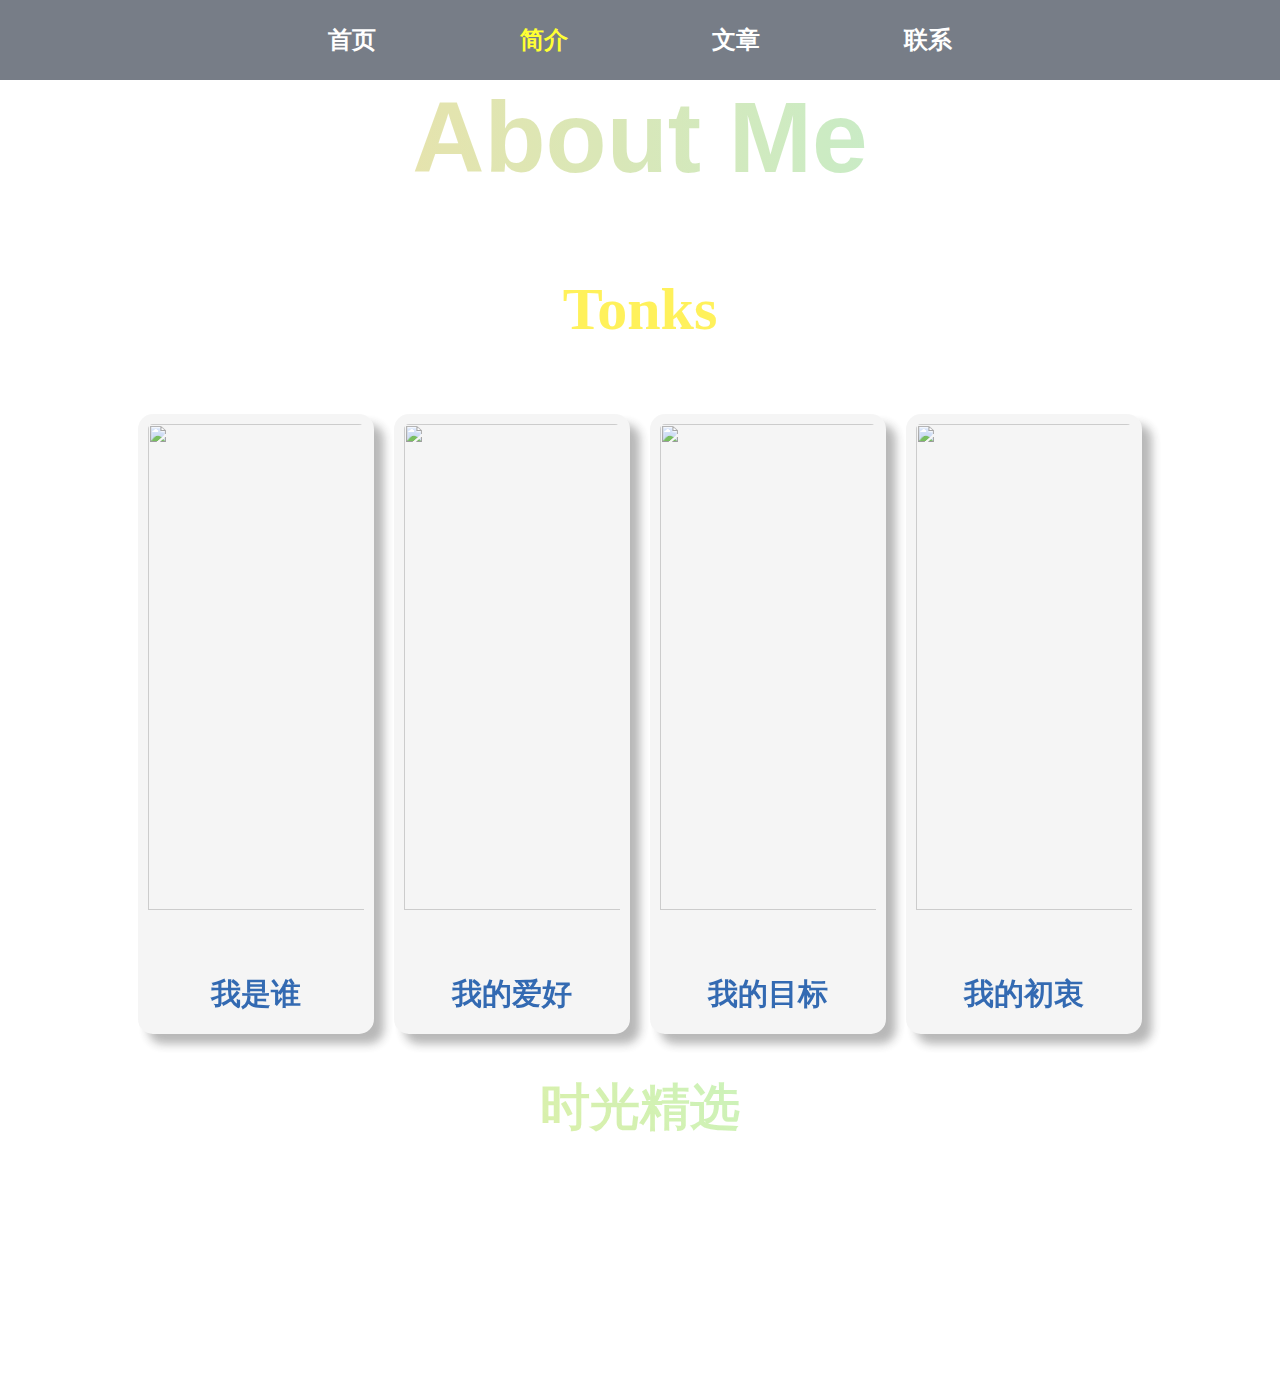
==== about.html @ 7c669e1c "轻薄本修改最终版" ====
<!DOCTYPE html>
<html lang="zh">
<head>
    <meta charset="UTF-8">
    <meta name="viewport" content="width=device-width, initial-scale=1.0">
    <title>关于我？</title>
    <link rel="stylesheet" href="css/index.css">
    <link rel="stylesheet" href="css/about.css">
</head>
</head>
<body>
    <header>
        <nav id="navbar"class="navbar" >
            <ul>
                <li><a href="index.html" >首页</a></li>
                <li><a href="#" class="active">简介</a></li>
                <li><a href="blog.html" >文章</a></li>
                <li><a href="contact.html">联系</a></li>
            </ul>
            
        </nav>
       
    </header>
        <!-- 手机导航栏-->
        <div id="phonenav">
            <button class="openbut" onclick="getnav()">☰</button>
       </div>
        <div id="overlay" class="overlay"></div><!--蒙版-->
        
        <div id="sidebar" class="sidebar">
            <a  class="closebut" onclick="getnav()">☰</a>
            <a href="index.html">首页</a>
            <a href="#" onclick="getnav()" class="active">简介</a>
            <a href="blog.html">文章</a>
            <a href="contact.html">联系</a>
        </div>
    
        <div class="AboutMe"><h1>About Me</h1></div>
 <!--名片-->    
     <div id="idcard" class="idcard">
    
        <!-- <img class="idimage" src="https://tonks-blog-1329849192.cos.ap-chengdu.myqcloud.com/IMG_1369%2820240925-211659%29.JPG" > -->
     
        <div style="font-family:'Comic Sans MS'"><h1 style="color: rgb(255, 238, 50);" >Tonks</h1></div>
    </div>
    
    <div id="idbar" class="idbar" >
       <!-- 我是谁？ -->
        <div class="box">
            <img src="https://tonks-blog-1329849192.cos.ap-chengdu.myqcloud.com/helanhuahui.JPG">
            <span>我是谁</span>
            <h1 class="boxtext">是一名来自福建的大一新生。社恐。<br>网名的来源是小学期间同学们用哈利<br>波特里的名字来相互称呼对方，并且<br>沿用至今。<br>（由于毕业卡片上面同学给我错写的<br>英文名，后来一度把Tanks当作尼法<br>朵拉的姓氏qwq）
            <br>至于前面通常带上的“Dr.”，则是神<br>秘博士留下的传统（童年最爱）。<br><br>PS:QQ名也出自《Dr WHO》！</h1>
        </div>
        <!-- 我喜欢什么 -->
        <div class="box">
            <img src="https://tonks-blog-1329849192.cos.ap-chengdu.myqcloud.com/hezhao.JPG" >
            <span>我的爱好</span>
            <h1 class="boxtext">
                喜欢写作。偶尔有点子了就去作家助<br>手上面写点玩意儿放松。童年梦想是<br>成为一名作家，现在也是。<br><br>喜欢和同学们在一起玩，但是不喜欢<br>出门，也不喜欢参与太多社交活动。<br>（比如班上团建）<br>（好像有点矛盾了喂！）
            </h1>
        </div>
        <!-- 我的目标 -->
        <div class="box">
            <img src="https://tonks-blog-1329849192.cos.ap-chengdu.myqcloud.com/IMG_1449.JPG" >
            <span>我的目标</span>
            <h1 class="boxtext">想当高手。<br><br>想当机器学习高手。<br><br>想当前端开发高手。<br><br>想当计算机C语言高手。<br><br>唉唉，想得太多，做得太少。

            </h1>
        </div>
       <!-- 初衷 -->
        <div class="box">
            <img src="https://tonks-blog-1329849192.cos.ap-chengdu.myqcloud.com/IMG_1451.JPG" >
            <span>我的初衷</span>
            <h1 class="boxtext">
                想要做出一些属于自己的东西，这是我选择前端的原因。想要让AI变得越来越像人，这是我尝试机器学习的原因。
                <br>我不会停止思考，不会停止创造，不会因为未来的不确定而畏葸不前。
                <br><br>AI可以越来越像人，但人不能越来越像AI。
                
            </h1>
        </div>


    </div>

    
    <div class="photowall">
        <h1>时光精选</h1>

    </div>
    <div class="photo">
      <div class="pbody">
        
        <div class="image"><h2 style="color: black;">永远的18岁</h2><img src="https://tonks-blog-1329849192.cos.ap-chengdu.myqcloud.com/hezhao.JPG" alt=""></div>
        <div class="image"><h2 style="color: rgb(255, 251, 0);">广州塔四人大合照</h2><img src="https://tonks-blog-1329849192.cos.ap-chengdu.myqcloud.com/ren.JPG" alt=""></div>       
        <div class="image"><h2>风车与鸟</h2><img src="https://tonks-blog-1329849192.cos.ap-chengdu.myqcloud.com/helan1.JPG" alt=""></div>
        <div class="image"><h2>台球哥</h2><img src="https://tonks-blog-1329849192.cos.ap-chengdu.myqcloud.com/IMG_0136.JPG" alt=""></div>
        <div class="image"><h2 style="color: black;">清北种子选手</h2><img src="https://tonks-blog-1329849192.cos.ap-chengdu.myqcloud.com/IMG_0203.JPG" alt=""></div>
        <div class="image"><h2 style="color: rgb(255, 234, 0);">生日qwq</h2><img src="https://tonks-blog-1329849192.cos.ap-chengdu.myqcloud.com/shengri.JPG" alt=""></div>
        <div class="image"><h2 style="color: black;">礼物！</h2><img src="https://tonks-blog-1329849192.cos.ap-chengdu.myqcloud.com/shengri13.JPG" alt=""></div>
        <div class="image"><h2 style="color: black;">东郊记忆美术馆</h2><img src="https://tonks-blog-1329849192.cos.ap-chengdu.myqcloud.com/meishuguan.JPG" alt=""></div>
        <div class="image"><h2 style="color: rgb(255, 255, 255);">花花</h2><img src="https://tonks-blog-1329849192.cos.ap-chengdu.myqcloud.com/huahui.JPG" alt=""></div>
        <div class="image"><h2>广州day1</h2><img src="https://tonks-blog-1329849192.cos.ap-chengdu.myqcloud.com/IMG_0308.JPG" alt=""></div>
        <div class="image"><h2>游泳池</h2><img src="https://tonks-blog-1329849192.cos.ap-chengdu.myqcloud.com/IMG_0315.JPG" alt=""></div>
        <div class="image"><h2>福珠亲赠</h2><img src="https://tonks-blog-1329849192.cos.ap-chengdu.myqcloud.com/chide1.JPG" alt=""></div>
        <div class="image"><h2>汉巴味德</h2><img src="https://tonks-blog-1329849192.cos.ap-chengdu.myqcloud.com/chide2.JPG" alt=""></div>
        <div class="image"><h2>猫猫</h2><img src="https://tonks-blog-1329849192.cos.ap-chengdu.myqcloud.com/helan2.JPG" alt=""></div>
        <div class="image"><h2>晚宴双人合影</h2><img src="https://tonks-blog-1329849192.cos.ap-chengdu.myqcloud.com/shengri2.JPG" alt=""></div>
        <div class="image"><h2>礼物！</h2><img src="https://tonks-blog-1329849192.cos.ap-chengdu.myqcloud.com/fuzhu1.JPG" alt=""></div>
        <div class="image"><h2>qwq</h2><img src="https://tonks-blog-1329849192.cos.ap-chengdu.myqcloud.com/IMG_0409.JPG" alt=""></div>
        <div class="image"><h2 style="color: rgb(255, 255, 255);">长刺的鼠鼠<br>摄影师：鱿鱼</h2><img src="https://tonks-blog-1329849192.cos.ap-chengdu.myqcloud.com/IMG_1114.JPG" alt=""></div>
        <div class="image"><h2>深圳金融大厦</h2><img src="https://tonks-blog-1329849192.cos.ap-chengdu.myqcloud.com/shenzhen%20(2).JPG" alt=""></div>
        <div class="image"><h2>迷你广州塔</h2><img src="https://tonks-blog-1329849192.cos.ap-chengdu.myqcloud.com/minigzt.JPG" alt=""></div>
        <div class="image"><h2>荷兰花卉小镇</h2><img src="https://tonks-blog-1329849192.cos.ap-chengdu.myqcloud.com/helanhuahui.JPG" alt=""></div>
        <div class="image"><h2>彩虹</h2><img src="https://tonks-blog-1329849192.cos.ap-chengdu.myqcloud.com/IMG_1446.JPG" alt=""></div>
        <div class="image"><h2 style="color: rgb(255, 255, 255);">白云山神秘遗迹</h2><img src="https://tonks-blog-1329849192.cos.ap-chengdu.myqcloud.com/baiyunshan2.JPG" alt=""></div>
        <div class="image"><h2>海鸥与船架<br>摄影师：文森特</h2><img src="https://tonks-blog-1329849192.cos.ap-chengdu.myqcloud.com/shitao%20(2).JPG" alt=""></div>
        <div class="image"><h2 style="color: rgb(255, 0, 0);">感谢舍友的馈赠</h2><img src="https://tonks-blog-1329849192.cos.ap-chengdu.myqcloud.com/IMG_1360.JPG" alt=""></div>
        <div class="image"><h2 style="color: rgb(98, 255, 0);">一只鲨bee</h2><img src="https://tonks-blog-1329849192.cos.ap-chengdu.myqcloud.com/IMG_0382.JPG" alt=""></div>
        <div class="image"><h2>白云山栈景</h2><img src="https://tonks-blog-1329849192.cos.ap-chengdu.myqcloud.com/baiyunshan3.JPG" alt=""></div>
        <div class="image"><h2>海边</h2><img src="https://tonks-blog-1329849192.cos.ap-chengdu.myqcloud.com/shenzhen.JPG" alt=""></div>
        <div class="image"><h2>石头家神秘壁画</h2><img src="https://tonks-blog-1329849192.cos.ap-chengdu.myqcloud.com/shitao.JPG" alt=""></div>
        <div class="image"><h2>广州塔下</h2><img src="https://tonks-blog-1329849192.cos.ap-chengdu.myqcloud.com/IMG_0397.PNG" alt=""></div>
        <div class="image"><h2>广州塔下</h2><img src="https://tonks-blog-1329849192.cos.ap-chengdu.myqcloud.com/IMG_1449.JPG" alt=""></div>
        <div class="image"><h2 style="color: rgb(98, 255, 0);">一只鲨狗</h2><img src="https://tonks-blog-1329849192.cos.ap-chengdu.myqcloud.com/wanou.JPG" alt=""></div>
        <div class="image"><h2>婷婷！qwq</h2><img src="https://tonks-blog-1329849192.cos.ap-chengdu.myqcloud.com/wenguang1.JPG" alt=""></div>
        <div class="image"><h2 style="color: rgb(255, 255, 255);">满墙fufu</h2><img src="https://tonks-blog-1329849192.cos.ap-chengdu.myqcloud.com/IMG_0381.JPG" alt=""></div>
        <div class="image"><h2 style="color: rgb(255, 255, 255);">拉面</h2><img src="https://tonks-blog-1329849192.cos.ap-chengdu.myqcloud.com/IMG_0317.JPG" alt=""></div>
        <div class="image"><h2>灯塔</h2><img src="https://tonks-blog-1329849192.cos.ap-chengdu.myqcloud.com/guangzhou9.JPG" alt=""></div>
        <div class="image"><h2 style="color: rgb(255, 255, 255);">东郊记忆</h2><img src="https://tonks-blog-1329849192.cos.ap-chengdu.myqcloud.com/xiaojiejie.JPG" alt=""></div>
        <div class="image"><h2 style="color: rgb(255, 255, 255);">大广州塔</h2><img src="https://tonks-blog-1329849192.cos.ap-chengdu.myqcloud.com/guangzhouta11.JPG" alt=""></div>
        <div class="image"><h2 style="color: rgb(255, 255, 255);">抓拍i love GZ</h2><img src="https://tonks-blog-1329849192.cos.ap-chengdu.myqcloud.com/guangzhou5.JPG" alt=""></div>
        <div class="image"><h2>海南</h2><img src="https://tonks-blog-1329849192.cos.ap-chengdu.myqcloud.com/hainan5.JPG" alt=""></div>
        <div class="image"><h2>白云山蜘蛛</h2><img src="https://tonks-blog-1329849192.cos.ap-chengdu.myqcloud.com/IMG_0354.JPG" alt=""></div>
        <div class="image"><h2 style="color: rgb(226, 255, 36);">好喜欢</h2><img src="https://tonks-blog-1329849192.cos.ap-chengdu.myqcloud.com/IMG_0380.JPG" alt=""></div>
        <div class="image"><h2>弯弓射大雕<br>摄影师：文森特</h2><img src="https://tonks-blog-1329849192.cos.ap-chengdu.myqcloud.com/6A164F1216B018609ABCFEA73AD65A3D.jpg" alt=""></div>
        <div class="image"><h2>广州塔下</h2><img src="https://tonks-blog-1329849192.cos.ap-chengdu.myqcloud.com/IMG_0399.PNG" alt=""></div>
        <div class="image"><h2>海南丛林</h2><img src="https://tonks-blog-1329849192.cos.ap-chengdu.myqcloud.com/hainan1.JPG" alt=""></div>
        <div class="image"><h2 style="color: rgb(255, 255, 255);">猴哥禁闭室</h2><img src="https://tonks-blog-1329849192.cos.ap-chengdu.myqcloud.com/hainan2.JPG" alt=""></div>
        <div class="image"><h2 style="color: rgb(255, 255, 255);">篝火晚会</h2><img src="https://tonks-blog-1329849192.cos.ap-chengdu.myqcloud.com/hainan3.JPG" alt=""></div>
        <div class="image"><h2 style="color: rgb(255, 255, 255);">刑满出狱</h2><img src="https://tonks-blog-1329849192.cos.ap-chengdu.myqcloud.com/hainan4.JPG" alt=""></div>
        <div class="image"><h2 style="color: rgb(255, 255, 255);">刘公岛<br>摄影师：文森特</h2><img src="https://tonks-blog-1329849192.cos.ap-chengdu.myqcloud.com/shitao%20(5).JPG" alt=""></div>
        <div class="image"><h2 class="phoneremix">此日漫挥天下泪，<br>有公足壮海军威。<br><br>摄影师：文森特</h2><img src="https://tonks-blog-1329849192.cos.ap-chengdu.myqcloud.com/shitao%20(4).JPG" alt=""></div>
        <div class="image"><h2>远航<br>摄影师：文森特</h2><img src="https://tonks-blog-1329849192.cos.ap-chengdu.myqcloud.com/shitao%20(3).JPG" alt=""></div>
       
        <div class="image"><h2>海鸥<br>摄影师：文森特</h2><img src="https://tonks-blog-1329849192.cos.ap-chengdu.myqcloud.com/shitao%20(1).JPG" alt=""></div>
    </div>
    </div>

    <script src="js/about.js"></script>
    <script src="js/index.js"></script>
    
</body>
</html>
---- css/index.css ----
*{
    margin: 0;
    padding: 0;

}
hr {
    border: none; 
    height: 2px; 
    background-color: rgba(130, 127, 127, 0.204);
}
.dp{
    display: flex;
    flex-wrap: wrap;
    justify-content: center;
    font-size: 50px;
    font-family: 'Microsoft JhengHei',sans-serif;
    background-color: rgba(163, 163, 163, 0.175);
    color: rgb(246, 242, 140);
    font-weight: bold;
}
/*桌面端*/
.navbar {
    background-color: rgb(86, 93, 105);
    height: 80px; 
    display: flex;
    justify-content: center; 
    align-items: center; 
    width: 100%;
    z-index: 999; 
    position: fixed;
    top: 0;
    left: 0;
}
.navbar ul {
    list-style: none;
    margin: 0;
    padding: 0;
    display: flex; 
    justify-content: space-around; 
    width: 60%; 
}
.navbar a {
    color: white; 
    text-decoration: none; /*这才是下划线，一直以为是emphasis qwq*/
    font-size: 24px; 
    padding: 10px 20px;
    transition:background-color 0.3s ease,  color 0.3s ease; /*backgroundcolor不亮，但是实际上生效了？*/
    border-radius: 25px;
    font-family:'youyuan',sans-serif;
    font-weight: bold;
}
.navbar a:hover {
    background-color: rgba(255, 255, 255, 0.2); /*实际表现为白色透明？*/
    color: #FFD700; 
    border-radius: 8px; 
}
header {
    top: 0;
    position: fixed;
    
    left: 0;
    width: 100%;
    z-index: 999; 
}
body {
    margin-top: 80px;
     opacity: 0.8;
     position: relative; /*一定记住子绝父相！*/
    
}
/*桌面端背景*/
body::before {
    content: ''; 
    position: fixed; 
    top: 0;
    left: 0;
    width: 100%;
    height: 100%;
    background: url('https://tonks-blog-1329849192.cos.ap-chengdu.myqcloud.com/xiaoli2.jpg') center no-repeat; /* 背景图片 */ /*一定要打两个点！表示上一个文件夹！*//*已老实，使用腾讯云图床*/
    background-size: cover; 
    opacity: 0.9; 
    z-index: -1; 
}
/*移动端背景*/
@media only screen and (max-width: 768px) {
    body::before {
        background: url('https://tonks-blog-1329849192.cos.ap-chengdu.myqcloud.com/xiaoli.png') center no-repeat; /* 移动端背景图片 */
        background-size: cover;
    }
    .dp{
        display: flex;
        flex-wrap: wrap;
        justify-content: center;
        font-size: 30px;
        font-family: 'songti',sans-serif;
        background-color: rgba(163, 163, 163, 0.274);
        color: rgb(255, 255, 255);
        font-weight: bold;
    }
}


/*手机端导航栏*/
#phonenav{
    background-color: rgb(85, 89, 96,0.1);
    display: none;
    top: 0;
    position: fixed;
    left: 0;
}
.openbut{
    display: none;
}
.sidebar{
    background-color: rgba(85, 89, 96, 0.779);
    position: fixed;
    top:0;
    left:0;
    width: 0;
    overflow-x: hidden;/*不加这个会有字，因为盒子里的元素没隐藏*/
    transition: 0.3s;
    padding-top: 60px;
    z-index: 90999; 
    height: 100%;
}
.sidebar a{
    color: white;
    text-decoration: none;
    font-size: 25px;
    padding: 20px 20px 50px 32px;
    transition: background-color 0.3s ease, color 0.3s ease;
    border-radius: 15px;
    display: block;
}

.sidebar .closebut{
    position: absolute;
    top: 0;
    right: 5px;
    font-size: 36px
}

.sidebar .active{/*不生效。9.26补充：生效了，由于更高级的navbar或者sidebar影响到了active，需要加上.sidebar/.navbar*/
    color: yellow;
    font-weight: bold;
}
/*手机版蒙版*/
.overlay{
    position: fixed;
    top: 0;
    left: 0;
    background-color: rgba(0, 0, 0, 0.7); 
    z-index: 2;
    display: none;
    width: 100%;
    height: 100%;
}
.openbut{
    background-color: rgb(85, 89, 96,0.2);
    text-decoration: none;
    font-size: 25px;
    display: none;
    width: 40px; 
    height: 40px; 
    color: white;
    border: none;
    border-radius: 50%;
}

#phoneCard{
    display: none;
}
#phoneCard h1{
    color: rgb(251, 255, 0);
    
}
/* 9.27手机部分调整 */
@media screen and (max-width:768px) {
    .navbar{
        display: none;
    }
    #phonenav{
        display: block;
        z-index: 3000;
    }
    .openbut {
        display: block;
        z-index: 1;
        
    }
    #phoneCard{
        display: flex ;
        justify-content: center;
        text-decoration: none;
        z-index: 1;
    }
    .idcard div h1{
        display: none;
        position: absolute;
        text-decoration: none;
    }
}



.navbar .active{
    color: yellow;
    font-weight: bold;
}

/* 最开始想要做个名片来着。现在的样子其实应该命名为欢迎词，但是懒得改了 */
/* 名片（？） */
.idcard{
    background-color: rgba(87, 87, 87, 0);
    width: fit-content;
    display: flex;
    flex-direction: row; 
    
    align-items: center; /*这个语句无效.??? */

    justify-content: center; 
    padding: 20px; 
    border-radius: 5px; 
    margin: auto;
    
}
.idcard .idimage{
    border-radius: 50%;
    width: 200px;
    height: auto;
    display: flex;
}
.idcard div {
    font-size: 30px; 
    color: rgb(251, 251, 251);
    margin: 60px;
    font-weight: bold;
    text-decoration: none;
}
.idcard div h1 a{
    text-decoration: none;
    color: aqua;
}

/*动--感--*/
.activepic{
    position: relative;
    flex-wrap: wrap;
    display: flex;
    justify-content: center; 
    margin: auto;
    /* 3d和透视效果*/
    transform-style: preserve-3d;
    perspective: 800px;/*没有这个会很奇怪，不像是3D的*/
}
.activepic .box1{
    transition: 0.3s;
    width: 250px;
    height: 400px;
    margin: 10px;
    position: relative; 
    display: flex;
    justify-content: center;
    overflow: hidden;
}
.activepic .box1 a{
    justify-content: center;
    overflow: hidden;
    display: flex;
}

.activepic .box1 .content{
    position: absolute;
    bottom: 0;
    padding: 15px;
    opacity: 0; /* 隐藏 */
    transition: opacity 0.3s; 
    
}
.activepic .box1 .content h2{
    z-index: 2;
    font-family: 'songti',sans-serif;
    
}
.activepic .box1 .content .h2-4{ 
    font-weight: bold;
    color:  #ff0000; 
}
.activepic .box1 .content .h2-3{ 
    font-weight: bold;
    color: #b301ff; 
}
.activepic .box1 .content .h2-2{ 
    font-weight: bold;
    color: #f5f5f4; 
}
.activepic .box1 .content .h2-1{ 
    font-weight: bold;
    color: #fdff99; 
}



.activepic:hover .box1 {
    transform: rotateY(15deg);
}

.activepic .box1:hover .content {
    opacity: 1; 
}


 .activepic .box1 .image1 img{
    transform-style: preserve-3d;/* 不加这个会翻折(9.26:实测加了也没用,原因不在这里,是因为超过盒子部分被隐藏了,看着像翻折) */
    width: 100%;
    height: 100%;
    border-radius:15px; 
    object-fit: cover; 
    /* 9.25:不起作用，为什么？9.26:突然可以了 */
   
} 
/*9.25：无效但是不敢删  9.27：有效，别删*/
.activepic .box1 .image1{
    width: 100%;  
    height: 100%;
}



 /*来点花样*/
.activepic .box1:hover {
     transform: rotateY(0deg) scale(1.1);
    box-shadow: 0 25px 40px rgba(0, 0, 0, 0.7);
     z-index: 1;
}
.activepic .box1:hover~.box1 {
    transform: rotateY(-15deg);
}

/* 并非等号 */
@media screen and (max-width:768px){
    .activepic:hover .box1 {
        transform: rotateY(0deg);
    }
    .activepic .box1:hover {
        transform: rotateY(0deg) scale(1.1);
       box-shadow: 0 25px 40px rgba(0, 0, 0, 0.7);
        z-index: 1;
   }
   .activepic .box1:hover~.box1 {
    transform: rotateY(0deg);
}
.activepic{
    position: relative;
    flex-wrap: wrap;
    display: flex;
    align-items: center; 
    justify-content: center; 
    margin: auto;
    transform-style: preserve-3d;
    perspective: 1000px;
    backface-visibility: hidden;
   
}
.activepic .box1{
    transform-style: preserve-3d; 
    backface-visibility: hidden;
    transition: 0.3s;
    width: 125px;
    height: 200px;
    margin: 10px;
    position: relative; 
    
}
.idcard{
    background-color: rgba(87, 87, 87, 0);
    width: fit-content;
    display: block;
    border-radius: 5px; 
    position: relative;
}
.idcard div {
    position: absolute;
    top: 0;
}
body {
    margin-top: 0;
     opacity: 0.8;
     position: relative;     
}
.activepic .box1 .content {
    opacity: 1; 
    font-size: 10px;
    font-weight: bold;
    color: #f5f5f4;
    
}
.activepic .box1 .content .h2-3{
    opacity: 1; 
    font-size: 15px;
    font-weight: bold;
    color: #000000;
    
}
}
---- css/about.css ----
.AboutMe{
    z-index: 0;
    position: relative;
    margin-top: 30px;
}
.AboutMe h1{
    /*并非background-color*/
    background: linear-gradient(270deg, #fff6a1, #6cffff, #ffd47d);
    background-clip: text;
    -webkit-background-clip: text;
    color: transparent;
    font-size: 100px;
    z-index: 0;
    margin: 0 ;
    text-align: center;
    font-weight: bold;
    animation: flow 5s linear infinite; 
   /* 并非auto */
    background-size: 300% 300%; 
    font-family: 'Lucida Handwriting',sans-serif;
}

.idbar{
    display: flex;
    width: 80%;
    height: 600px;
    justify-content: center;
    align-items: center;
    position: relative;
    left: 10%;
    z-index: 5;

}
.box{
    flex: 1;/*等于flex-grow：1；flex-shrink：1；flex-basis：0%*/
    overflow: hidden;
    margin: 0 10px;
    box-shadow:10px 10px 10px #2e2e2e6c;
    border: 10px solid #f3f3f3;
    background-color: #f3f3f3;
    transition: 0.5s;
    border-radius: 15px;
    height: 600px;
    overflow-wrap:break-word;
}
.box img{
    width: 200%;
    height: 90%;
    object-fit: cover;
    transition: 0.5s;
    
}
.box span{
    font-size: 30px;
    font-weight: bold;
    color: rgb(0, 69, 159);
    text-align: center;
    height: 10%;
    display: flex;
    justify-content: center;
    align-items: center;
}
.box h1{
    position: absolute;
    top: 20px;
    
    opacity: 0;
    transition: 0.6s;
   
}
.box:hover{
    flex-basis: 40%;
}
.box:hover h1{
    opacity: 1;
}
.box:hover img{
    width: 100%;
    height: 100%;
    opacity: 0.5;
}
/* @keyframes flow {
    0% {
        background-position: 0% 50%; 
    }
    100% {
        background-position: 100% 50%; 
    }

}  9.26:不生效 9.28：添加了照片墙，放在下面，生效，生效原因未知*/
.photowall{
    font-family: 'kaiti',sans-serif;
    font-size: 25px;
    text-align: center;
    position: relative;
    left: 0;
    top: 50px;
    width: 100%;
    height: 100px;
    background-color: rgba(240, 248, 255, 0);
    align-items: center;
}
.photowall h1{
   
    background: linear-gradient(45deg, #ffe15df7,#00fff789, #ffe15df7);
    animation: flow 2s linear infinite;
    background-clip: text;
    -webkit-background-clip: text;
    color: transparent;
    background-size: 300% 300%; 
}
@keyframes flow {
    0% {
        background-position: 0% 50%; 
    }
    100% {
        background-position: 100% 50%; 
    }

}
.photo{
    margin-top: 30px;
    display: flex;
    justify-content: center;
    position: relative;
    z-index: 100;
    height: fit-content;
}
.pbody{
    position: absolute;
    left: 2.5%;
    height: fit-content;
    max-width: 95%;

    column-gap: 15px;
    column-count: 5;
}
.pbody .image{
    margin-bottom: 15px;
    display: flex;
    justify-content: center;
    position: relative;
}
.pbody .image img{
    width: 100%;
    border-radius: 10px;
}
.pbody .image h2{
    position: absolute;
    opacity: 0;
    transition: 0.5s;
    font-family: 'kaiti';
    top: 10px;
    color: #000000;
    
}
.pbody .image:hover h2{
    opacity: 1;
}
@media screen and (max-width : 1200px){
    .pbody{
        column-count: 4;
    } 
} 
@media screen and (max-width : 768px){
    .pbody{
        column-count: 3;
    } 
    .phoneremix{
        font-size: 15px;
    }
} 
@media screen and (max-width : 600px){
    .pbody{
        column-count: 2;
    } 
    .phoneremix{
        font-size: 15px;
    }
}      





@media screen and (max-width:768px){
    .idbar{
        display: flex;
        width: 80%;
        height: fit-content;
        justify-content: center;
        align-items: center;
        position: relative;
        left: 10%;
        z-index: 5;
        flex-direction: column;
}
.box{
    flex: 1;
    overflow: hidden;
    margin: 10px 10px;
    box-shadow:10px 10px 10px #2e2e2e6c;
    border: 10px solid #f3f3f3;
    background-color: #f3f3f3;
    position: relative;
    border-radius: 15px;
    height: 500px;
    display: block;
    
}
 .box img{
    width: 100%;
    height: 20%;
    object-fit: cover;
    opacity: 1;
}
.box span{
    font-size: 30px;
    font-weight: bold;
    color: rgb(0, 69, 159);
    text-align: center;
    height: 10%;
    display: flex;
    justify-content: center;
    align-items: center;
}
.box h1{
   flex-wrap: wrap;
   position: absolute;
    opacity: 1;
    transition: 0.6s;
    padding: 5px;
    font-size: 20px;
    top:5px

}
.box:hover{
    flex-basis: 0%;
}
.box:hover h1{
    opacity: 1;
}
.box:hover img{
    width: 100%;
    height: 100%;
    opacity: 0.4;
} 
.box .boxtext{
    opacity: 0;
}
}
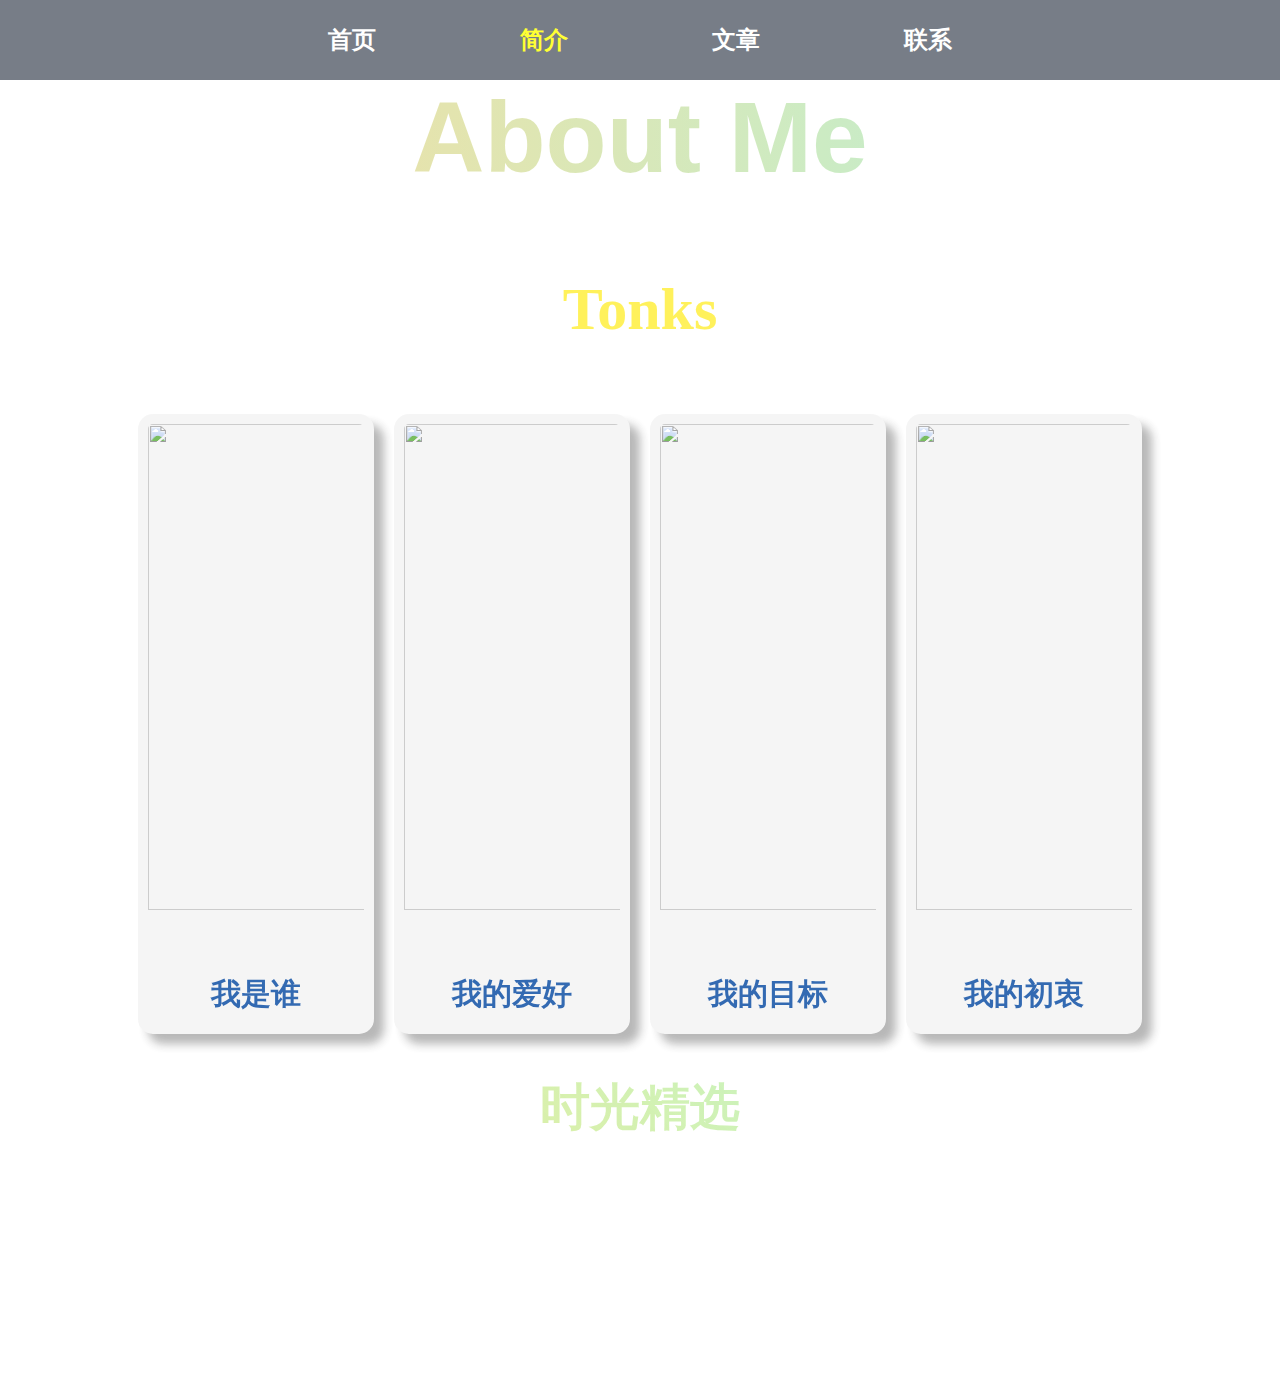
==== commit e119dd01: "删除一张" ====
--- a/about.html
+++ b/about.html
@@ -49,15 +49,15 @@
         <div class="box">
             <img src="https://tonks-blog-1329849192.cos.ap-chengdu.myqcloud.com/helanhuahui.JPG">
             <span>我是谁</span>
-            <h1 class="boxtext">是一名来自福建的大一新生。社恐。<br>网名的来源是小学期间同学们用哈利<br>波特里的名字来相互称呼对方，并且<br>沿用至今。<br>（由于毕业卡片上面同学给我错写的<br>英文名，后来一度把Tanks当作尼法<br>朵拉的姓氏qwq）
-            <br>至于前面通常带上的“Dr.”，则是神<br>秘博士留下的传统（童年最爱）。<br><br>PS:QQ名也出自《Dr WHO》！</h1>
+            <h1 class="boxtext">是一名来自福建的大一新生。社恐。<br>网名的来源是小学期间同学们用哈利波特里的名字来相互称呼对方，并且沿用至今。（由于毕业卡片上面同学给我错写的英文名，后来一度把Tanks当作尼法朵拉的姓氏qwq）
+            <br>至于前面通常带上的“Dr.”，则是神秘博士留下的传统（童年最爱）。<br><br>PS:QQ名也出自《Dr WHO》！</h1>
         </div>
         <!-- 我喜欢什么 -->
         <div class="box">
             <img src="https://tonks-blog-1329849192.cos.ap-chengdu.myqcloud.com/hezhao.JPG" >
             <span>我的爱好</span>
             <h1 class="boxtext">
-                喜欢写作。偶尔有点子了就去作家助<br>手上面写点玩意儿放松。童年梦想是<br>成为一名作家，现在也是。<br><br>喜欢和同学们在一起玩，但是不喜欢<br>出门，也不喜欢参与太多社交活动。<br>（比如班上团建）<br>（好像有点矛盾了喂！）
+                喜欢写作。偶尔有点子了就去作家助手上面写点玩意儿放松。童年梦想是成为一名作家，现在也是。<br><br>喜欢和同学们在一起玩，但是不喜欢出门，也不喜欢参与太多社交活动。（比如班上团建）（好像有点矛盾了喂！）
             </h1>
         </div>
         <!-- 我的目标 -->
@@ -105,7 +105,7 @@
         <div class="image"><h2>福珠亲赠</h2><img src="https://tonks-blog-1329849192.cos.ap-chengdu.myqcloud.com/chide1.JPG" alt=""></div>
         <div class="image"><h2>汉巴味德</h2><img src="https://tonks-blog-1329849192.cos.ap-chengdu.myqcloud.com/chide2.JPG" alt=""></div>
         <div class="image"><h2>猫猫</h2><img src="https://tonks-blog-1329849192.cos.ap-chengdu.myqcloud.com/helan2.JPG" alt=""></div>
-        <div class="image"><h2>晚宴双人合影</h2><img src="https://tonks-blog-1329849192.cos.ap-chengdu.myqcloud.com/shengri2.JPG" alt=""></div>
+        
         <div class="image"><h2>礼物！</h2><img src="https://tonks-blog-1329849192.cos.ap-chengdu.myqcloud.com/fuzhu1.JPG" alt=""></div>
         <div class="image"><h2>qwq</h2><img src="https://tonks-blog-1329849192.cos.ap-chengdu.myqcloud.com/IMG_0409.JPG" alt=""></div>
         <div class="image"><h2 style="color: rgb(255, 255, 255);">长刺的鼠鼠<br>摄影师：鱿鱼</h2><img src="https://tonks-blog-1329849192.cos.ap-chengdu.myqcloud.com/IMG_1114.JPG" alt=""></div>
--- a/css/about.css
+++ b/css/about.css
@@ -63,7 +63,7 @@
 .box h1{
     position: absolute;
     top: 20px;
-    
+    width: 50%;
     opacity: 0;
     transition: 0.6s;
    
@@ -178,7 +178,6 @@
         font-size: 15px;
     }
 }      
-
 
 
 
@@ -224,7 +223,10 @@
     justify-content: center;
     align-items: center;
 }
-.box h1{
+
+
+
+/* .box h1{
    flex-wrap: wrap;
    position: absolute;
     opacity: 1;
@@ -233,10 +235,36 @@
     font-size: 20px;
     top:5px
 
-}
-.box:hover{
+} */
+
+
+.box h1{
+    display: none;
+    flex-wrap: wrap;
+    position: absolute;
+    opacity: 1;
+    transition: 0.6s;
+    padding: 5px;
+    font-size: 20px;
+    top:5px;
+}
+.box:hover h1{
+    flex-wrap: wrap;
+    position: absolute;
+    opacity: 1;
+    transition: 0.6s;
+    padding: 5px;
+    font-size: 20px;
+    top:5px;
+    display:flex
+ }
+
+
+/* .box:hover{
     flex-basis: 0%;
-}
+} */
+
+
 .box:hover h1{
     opacity: 1;
 }
@@ -248,4 +276,16 @@
 .box .boxtext{
     opacity: 0;
 }
-}
+.box img:hover{
+    width: 100%;
+    height: 100%;
+    opacity: 0.4;
+} 
+.box img:hover~h1{
+
+    opacity: 1;
+} 
+.box h1:hover{
+    opacity: 1;
+}
+}
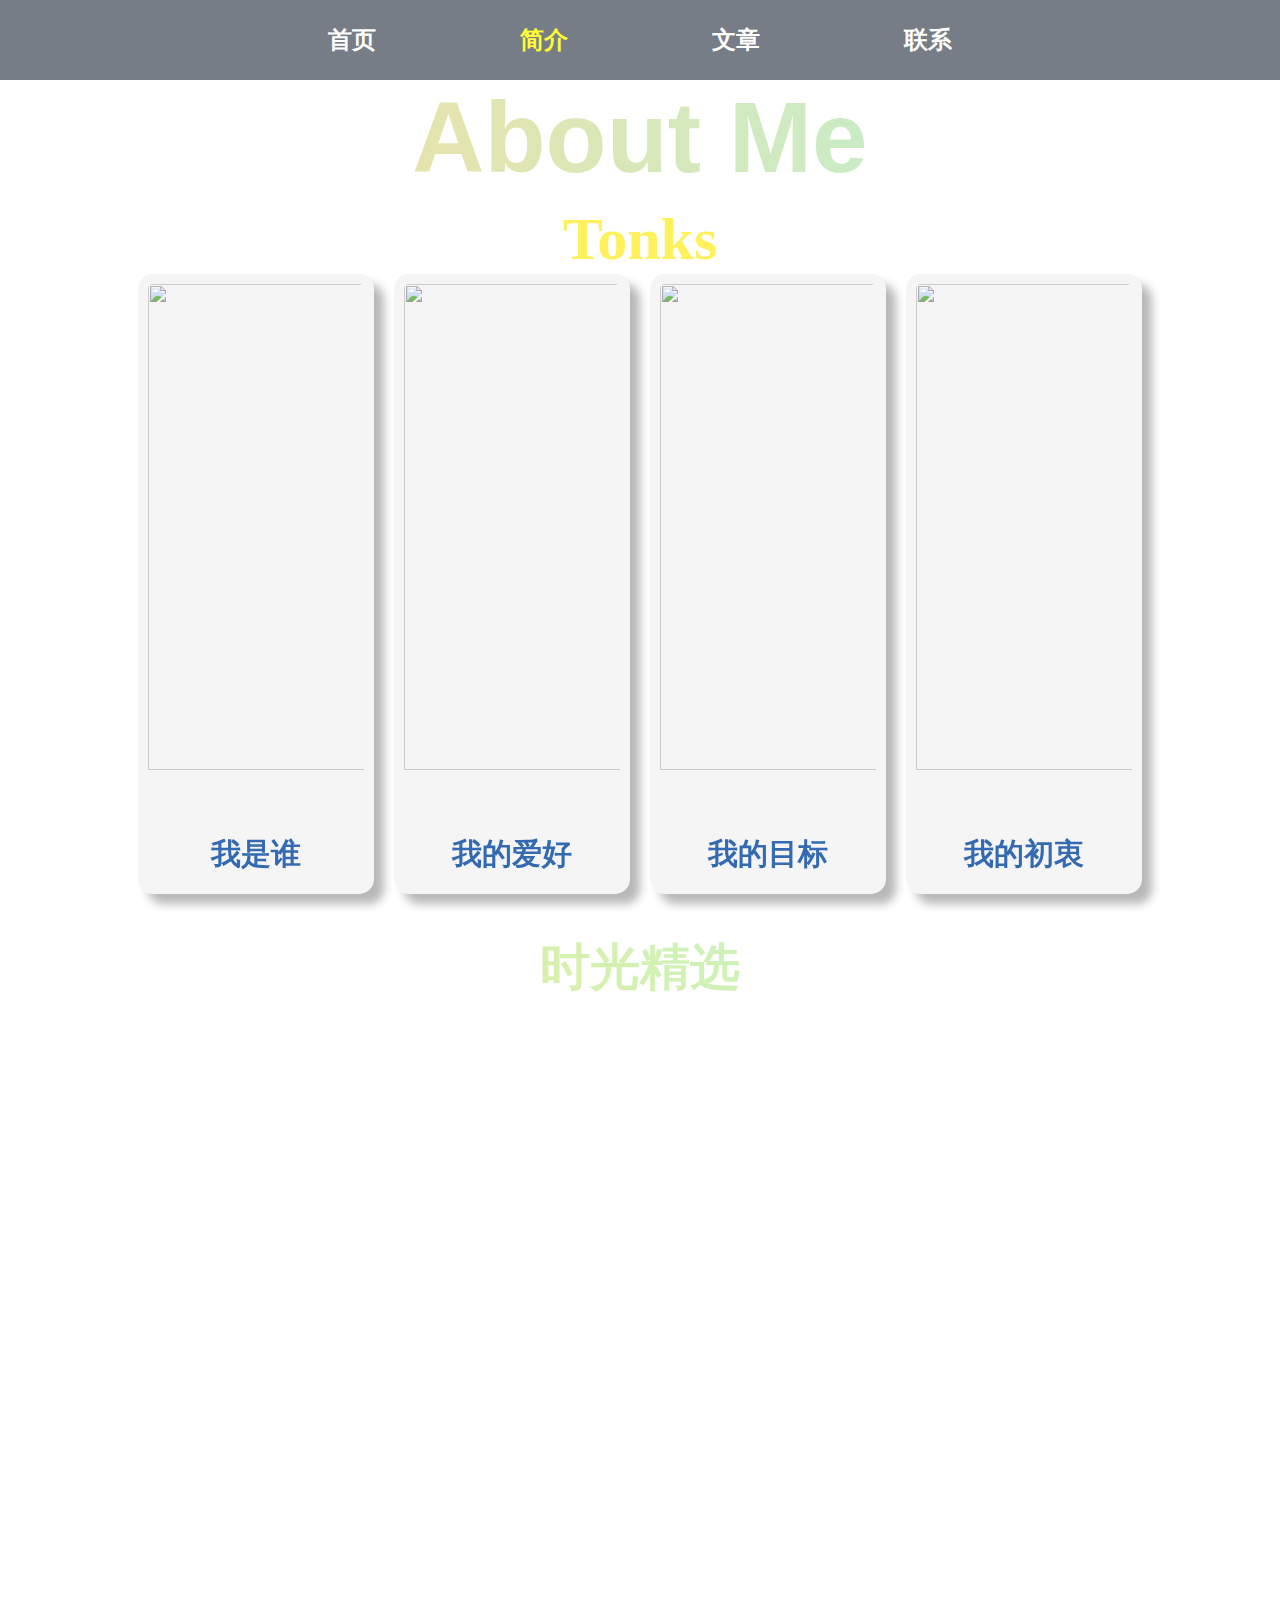
==== commit 96731f5b: "公测！" ====
--- a/about.html
+++ b/about.html
@@ -37,7 +37,7 @@
     
         <div class="AboutMe"><h1>About Me</h1></div>
  <!--名片-->    
-     <div id="idcard" class="idcard">
+     <div id="idcard1" class="idcard1">
     
         <!-- <img class="idimage" src="https://tonks-blog-1329849192.cos.ap-chengdu.myqcloud.com/IMG_1369%2820240925-211659%29.JPG" > -->
      
@@ -72,7 +72,7 @@
         <div class="box">
             <img src="https://tonks-blog-1329849192.cos.ap-chengdu.myqcloud.com/IMG_1451.JPG" >
             <span>我的初衷</span>
-            <h1 class="boxtext">
+            <h1 class="boxtext" id="spc">
                 想要做出一些属于自己的东西，这是我选择前端的原因。想要让AI变得越来越像人，这是我尝试机器学习的原因。
                 <br>我不会停止思考，不会停止创造，不会因为未来的不确定而畏葸不前。
                 <br><br>AI可以越来越像人，但人不能越来越像AI。
--- a/css/index.css
+++ b/css/index.css
@@ -156,7 +156,7 @@
     height: 100%;
 }
 .openbut{
-    background-color: rgb(85, 89, 96,0.2);
+    background-color: rgba(85, 89, 96, 0.426);
     text-decoration: none;
     font-size: 25px;
     display: none;
@@ -212,31 +212,152 @@
 /* 名片（？） */
 .idcard{
     background-color: rgba(87, 87, 87, 0);
-    width: fit-content;
-    display: flex;
-    flex-direction: row; 
-    
+    width: 100%;
+    display: block;
+    height: 80vh;
+    position: relative;
+    
+    border-radius: 5px; 
+    overflow: hidden;
+
+}
+
+
+.box3{
+    display: flex;
+    width: 100%;
     align-items: center; /*这个语句无效.??? */
-
+    overflow: hidden;
     justify-content: center; 
-    padding: 20px; 
-    border-radius: 5px; 
-    margin: auto;
-    
+    z-index: 0;
+    align-items: center;
+}
+.cloth1,
+.cloth2,
+.cloth3,
+.cloth4{
+    position: absolute;
+    width: 2000px;
+    height: 1000px;
+    filter: drop-shadow(4px 4px 12px rgba(171, 171, 171, 0.782));
+    background-size: cover;
+    opacity: 0.5;
+    transition: 1.4s;
+    
+}
+.cloth1::after,
+.cloth2::after,
+.cloth3::after,
+.cloth4::after{
+    content: "";
+    position: absolute;
+    width: 2000px;
+    height: 1000px;
+    background-image: url('https://tonks-blog-1329849192.cos.ap-chengdu.myqcloud.com/QQ20240929-152303.png');
+    /* background-color: #f5f5f4; */
+    
+}
+
+
+
+
+.idcard .cloth1{
+    left: -800px;
+    transform: rotateZ(100deg);
+    overflow: hidden;
+
+}
+.idcard .cloth1::after{
+    transform: rotateZ(-100deg);
+}
+
+.idcard .cloth2{
+    left: -670px;
+    transform: rotateZ(-100deg);
+    overflow: hidden;
+
+}
+.idcard .cloth2::after{
+    transform: rotateZ(100deg);
+}
+
+
+.idcard .cloth3{
+    right: -800px;
+    transform: rotateZ(105deg);
+    overflow: hidden;
+
+}
+.idcard .cloth3::after{
+    transform: rotateZ(-105deg);
+}
+
+
+.idcard .cloth4{
+    right: -870px;
+    transform: rotateZ(-100deg);
+    overflow: hidden;
+
+}
+.idcard .cloth4::after{
+    transform: rotateZ(100deg);
+}
+
+.idcard:hover .cloth1{
+    left: -1450px;
+}
+
+.idcard:hover .cloth2{
+    left: -1400px;
+}
+
+.idcard:hover .cloth3{
+    right: -1400px;
+}
+
+.idcard:hover .cloth4{
+    right: -1400px;
+}
+
+#idtext666{
+    width: 100%;
+    position: relative;
+    z-index: 1;
+    
+}
+
+.IDtext{
+    opacity: 0;
+    font: bold 100px 'Comic Sans MS';
+    letter-spacing: 8px;
+    color: rgba(255, 234, 0, 0.699);
+    transition: 0.8s;
+    text-align: center;
+    position: relative;
+    justify-content: center;
+    display: flex;
+}
+.idcard:hover .idimage{
+    opacity: 1;
+}
+.idcard:hover .IDtext{
+    opacity: 1;
 }
 .idcard .idimage{
     border-radius: 50%;
-    width: 200px;
+    width: 300px;
     height: auto;
-    display: flex;
-}
-.idcard div {
+    opacity: 0;
+    transition: 1.5s;
+    
+}
+/* .idcard div {
     font-size: 30px; 
     color: rgb(251, 251, 251);
     margin: 60px;
     font-weight: bold;
     text-decoration: none;
-}
+} */
 .idcard div h1 a{
     text-decoration: none;
     color: aqua;
@@ -336,6 +457,9 @@
 .activepic .box1:hover~.box1 {
     transform: rotateY(-15deg);
 }
+#ph{
+    display: none;
+}
 
 /* 并非等号 */
 @media screen and (max-width:768px){
@@ -375,7 +499,7 @@
 .idcard{
     background-color: rgba(87, 87, 87, 0);
     width: fit-content;
-    display: block;
+    display: none;
     border-radius: 5px; 
     position: relative;
 }
@@ -399,7 +523,19 @@
     opacity: 1; 
     font-size: 15px;
     font-weight: bold;
-    color: #000000;
-    
-}
-}+    color: #000000;}
+    #ph a img{
+        border-radius: 50%;
+        display: block;
+        width: 200px;
+        height: 200px;
+        
+    }
+    #ph{
+        display: flex;
+        position: relative;
+        justify-content: center;
+    }
+}
+
+
--- a/css/about.css
+++ b/css/about.css
@@ -19,7 +19,13 @@
     background-size: 300% 300%; 
     font-family: 'Lucida Handwriting',sans-serif;
 }
-
+.idcard1{
+    background-color: rgba(87, 87, 87, 0);
+    font-size: 30px;
+    display: flex;
+    justify-content: center; 
+    padding: 10px; 
+}
 .idbar{
     display: flex;
     width: 80%;
@@ -74,6 +80,14 @@
 .box:hover h1{
     opacity: 1;
 }
+#spc{
+    width: 0;
+}
+
+.box:hover #spc{
+    width: 50%;
+}
+
 .box:hover img{
     width: 100%;
     height: 100%;
@@ -244,9 +258,10 @@
     position: absolute;
     opacity: 1;
     transition: 0.6s;
-    padding: 5px;
-    font-size: 20px;
+    padding: 3px;
+    font-size: 18px;
     top:5px;
+    width: 100%;
 }
 .box:hover h1{
     flex-wrap: wrap;
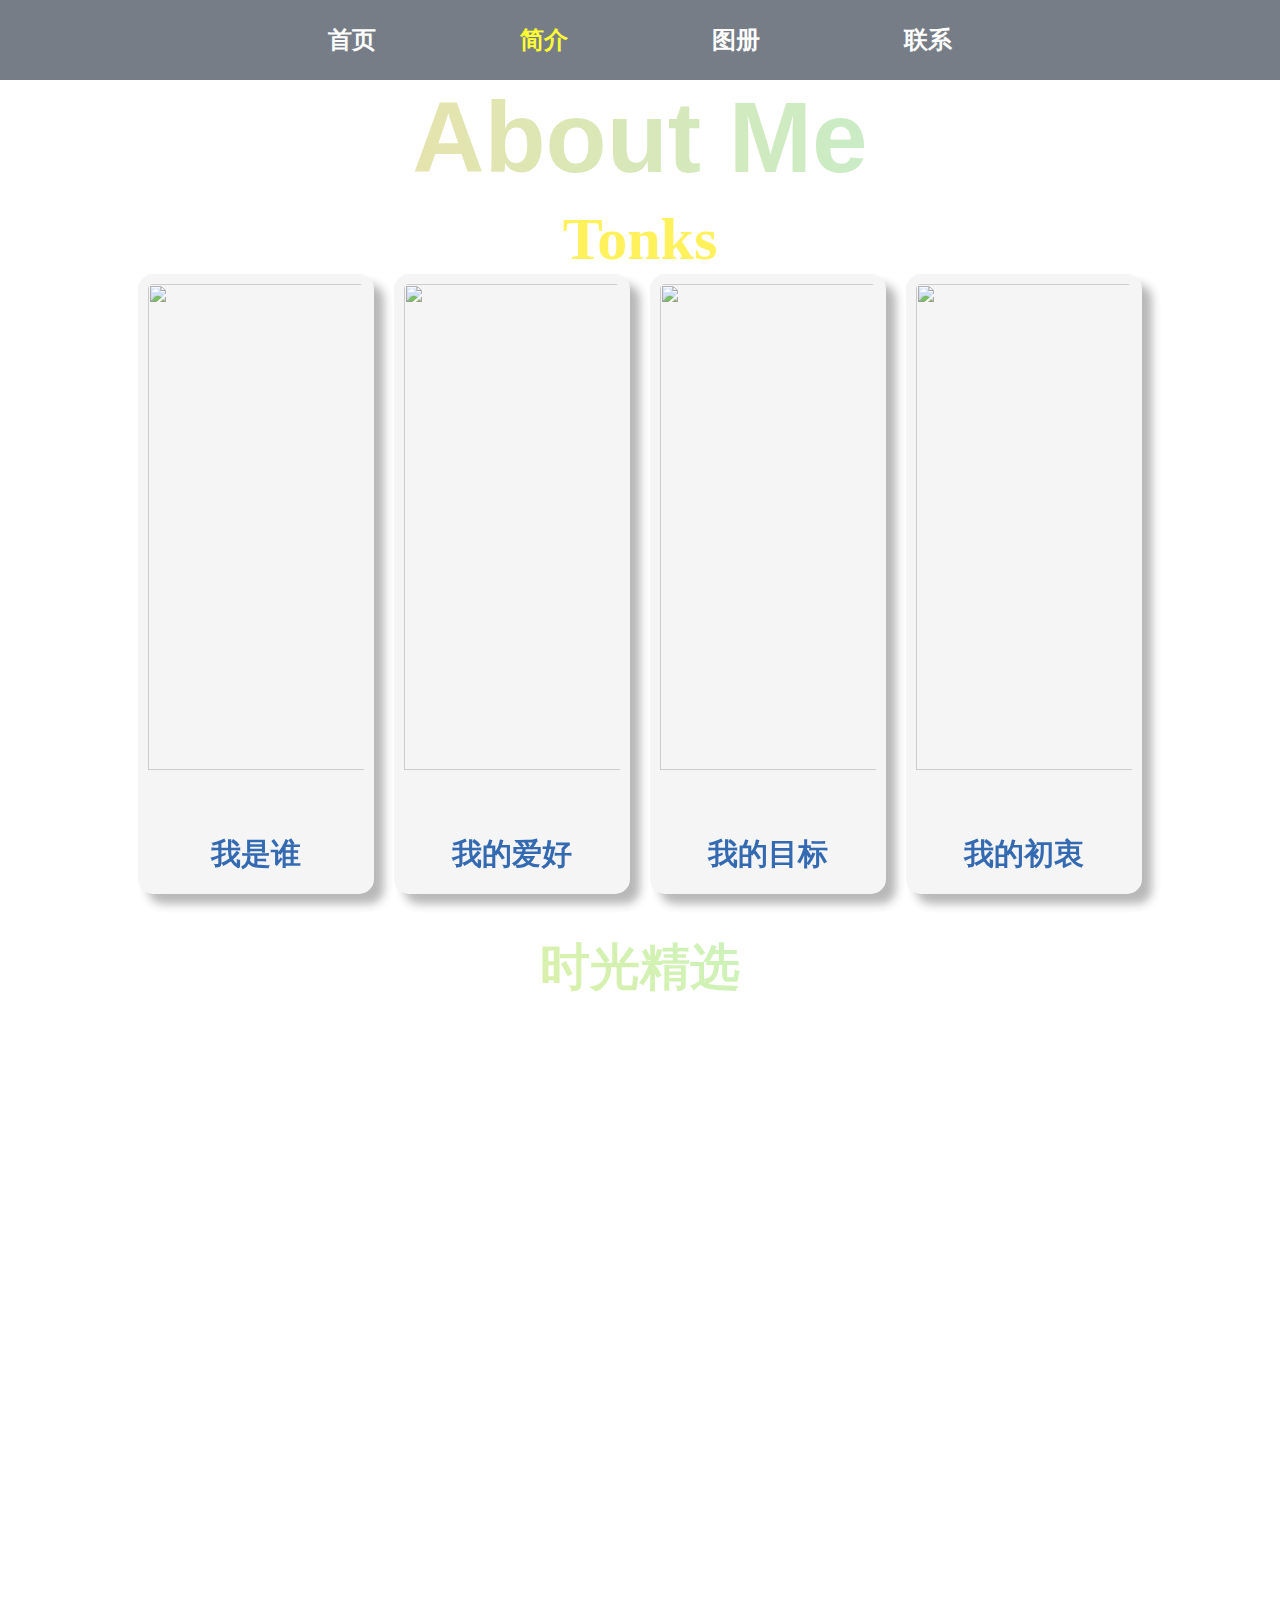
==== commit 36f04683: "图册" ====
--- a/about.html
+++ b/about.html
@@ -14,7 +14,7 @@
             <ul>
                 <li><a href="index.html" >首页</a></li>
                 <li><a href="#" class="active">简介</a></li>
-                <li><a href="blog.html" >文章</a></li>
+                <li><a href="blog.html" >图册</a></li>
                 <li><a href="contact.html">联系</a></li>
             </ul>
             
@@ -31,7 +31,7 @@
             <a  class="closebut" onclick="getnav()">☰</a>
             <a href="index.html">首页</a>
             <a href="#" onclick="getnav()" class="active">简介</a>
-            <a href="blog.html">文章</a>
+            <a href="blog.html">图册</a>
             <a href="contact.html">联系</a>
         </div>
     
--- a/css/index.css
+++ b/css/index.css
@@ -262,7 +262,7 @@
 
 
 .idcard .cloth1{
-    left: -800px;
+    left: -600px;
     transform: rotateZ(100deg);
     overflow: hidden;
 
@@ -283,7 +283,7 @@
 
 
 .idcard .cloth3{
-    right: -800px;
+    right: -650px;
     transform: rotateZ(105deg);
     overflow: hidden;
 
@@ -294,7 +294,7 @@
 
 
 .idcard .cloth4{
-    right: -870px;
+    right: -700px;
     transform: rotateZ(-100deg);
     overflow: hidden;
 
--- a/css/about.css
+++ b/css/about.css
@@ -300,7 +300,15 @@
 
     opacity: 1;
 } 
+.box img:hover~#spc{
+    width: 100%;
+    opacity: 1;
+} 
 .box h1:hover{
     opacity: 1;
 }
-}
+.box #spc:hover {
+    opacity: 1;
+    width: 100%;
+}
+}
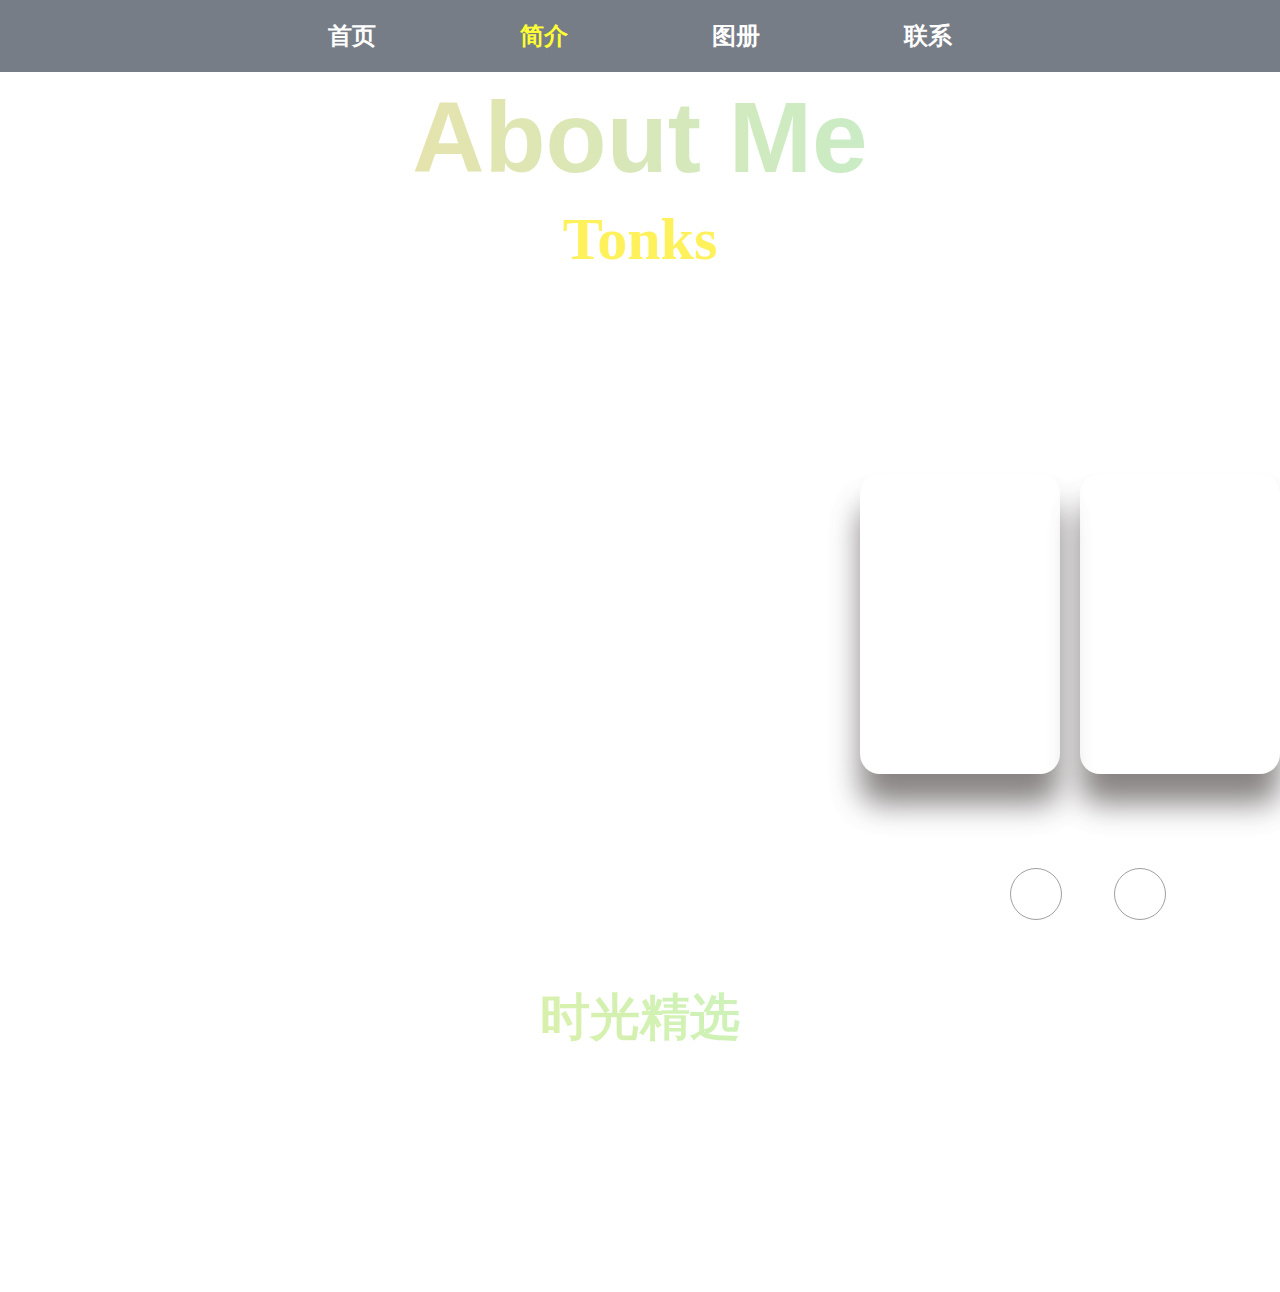
==== commit 13198e7a: "1" ====
--- a/about.html
+++ b/about.html
@@ -6,6 +6,8 @@
     <title>关于我？</title>
     <link rel="stylesheet" href="css/index.css">
     <link rel="stylesheet" href="css/about.css">
+    <link rel="shortgut icon" href="https://tonks-blog-1329849192.cos.ap-chengdu.myqcloud.com/IMG_1512(20240928-154358).JPG">
+
 </head>
 </head>
 <body>
@@ -36,7 +38,7 @@
         </div>
     
         <div class="AboutMe"><h1>About Me</h1></div>
- <!--名片-->    
+  
      <div id="idcard1" class="idcard1">
     
         <!-- <img class="idimage" src="https://tonks-blog-1329849192.cos.ap-chengdu.myqcloud.com/IMG_1369%2820240925-211659%29.JPG" > -->
@@ -44,15 +46,15 @@
         <div style="font-family:'Comic Sans MS'"><h1 style="color: rgb(255, 238, 50);" >Tonks</h1></div>
     </div>
     
-    <div id="idbar" class="idbar" >
-       <!-- 我是谁？ -->
+    <!-- <div id="idbar" class="idbar" >
+
         <div class="box">
             <img src="https://tonks-blog-1329849192.cos.ap-chengdu.myqcloud.com/helanhuahui.JPG">
             <span>我是谁</span>
             <h1 class="boxtext">是一名来自福建的大一新生。社恐。<br>网名的来源是小学期间同学们用哈利波特里的名字来相互称呼对方，并且沿用至今。（由于毕业卡片上面同学给我错写的英文名，后来一度把Tanks当作尼法朵拉的姓氏qwq）
             <br>至于前面通常带上的“Dr.”，则是神秘博士留下的传统（童年最爱）。<br><br>PS:QQ名也出自《Dr WHO》！</h1>
         </div>
-        <!-- 我喜欢什么 -->
+
         <div class="box">
             <img src="https://tonks-blog-1329849192.cos.ap-chengdu.myqcloud.com/hezhao.JPG" >
             <span>我的爱好</span>
@@ -60,7 +62,7 @@
                 喜欢写作。偶尔有点子了就去作家助手上面写点玩意儿放松。童年梦想是成为一名作家，现在也是。<br><br>喜欢和同学们在一起玩，但是不喜欢出门，也不喜欢参与太多社交活动。（比如班上团建）（好像有点矛盾了喂！）
             </h1>
         </div>
-        <!-- 我的目标 -->
+
         <div class="box">
             <img src="https://tonks-blog-1329849192.cos.ap-chengdu.myqcloud.com/IMG_1449.JPG" >
             <span>我的目标</span>
@@ -68,7 +70,7 @@
 
             </h1>
         </div>
-       <!-- 初衷 -->
+
         <div class="box">
             <img src="https://tonks-blog-1329849192.cos.ap-chengdu.myqcloud.com/IMG_1451.JPG" >
             <span>我的初衷</span>
@@ -81,9 +83,48 @@
         </div>
 
 
+    </div> -->
+<div class="wholecon">
+    <div class="container">
+        <div id="slide">
+            <div class="item" style="background-image: url('https://tonks-blog-1329849192.cos.ap-chengdu.myqcloud.com/mingpian%20(1).PNG'); ">
+                <div class="content">
+                    <div class="name" style="color: black;">我的初衷</div>
+                    <div class="des" style="font-size: 20px; font-weight:bold; color: black;     text-shadow: 2px 2px 2px rgba(0,0,0,0);">想要做出一些属于自己的东西，这是我选择前端的原因。想要让AI变得越来越像人，这是我尝试机器学习的原因。
+                        <br>我不会停止思考，不会停止创造，不会因为未来的不确定而畏葸不前。
+                        <br><br>AI可以越来越像人，但人不能越来越像AI。</div>
+
+                </div>
+            </div>
+            <div class="item" style="background-image: url('https://tonks-blog-1329849192.cos.ap-chengdu.myqcloud.com/mingpian%20(4).PNG'); " >
+                <div class="content">
+                    <div class="name" style="color: rgb(255, 240, 101);">我是谁？</div>
+                    <div class="des" style="font-size: 20px;font-weight:500">野生福建人。轻度社恐。<br>网名的来源是小学期间同学们用哈利波特里的名字来相互称呼对方，并且沿用至今。（由于毕业卡片上面同学给我错写的英文名，后来一度把Tanks当作尼法朵拉的姓氏qwq）
+                        <br>至于前面通常带上的“Dr.”，则是神秘博士留下的传统（童年最爱）。<br><br>PS:QQ名也出自《Dr WHO》！</div>
+
+                </div>
+            </div>
+            <div class="item" style="background-image: url('https://tonks-blog-1329849192.cos.ap-chengdu.myqcloud.com/mingpian%20(3).PNG'); ">
+                <div class="content">
+                    <div class="name" style="color: rgb(255, 240, 101);">我的爱好</div>
+                    <div class="des" style="font-size: 20px; font-weight:bold; color: rgb(0, 255, 251)">喜欢写作。偶尔有点子了就去作家助手上面写点玩意儿放松。童年梦想是成为一名作家，现在也是。<br><br>喜欢和同学们在一起玩，但是不喜欢出门，也不喜欢参与太多社交活动。（比如班上团建）（好像有点矛盾了喂！）</div>
+
+                </div>
+            </div>
+            <div class="item" style="background-image: url('https://tonks-blog-1329849192.cos.ap-chengdu.myqcloud.com/mingpian%20(2).PNG');">
+                <div class="content">
+                    <div class="name">我的目标</div>
+                    <div class="des" style="font-size: 20px;">想当高手。<br><br>想当机器学习高手。<br><br>想当前端开发高手。<br><br>想当计算机C语言高手。<br><br>唉唉，想得太多，做得太少。</div>
+
+                </div>
+            </div>
+        </div>
+        <div class="buttons">
+            <div class="s_button" style="background-image: url('https://tonks-blog-1329849192.cos.ap-chengdu.myqcloud.com/AC8B5CA614DA0D9149A48648E1DF96C0.png');"></div>
+            <div class="s_button"></div>
+        </div>
     </div>
-
-    
+</div>
     <div class="photowall">
         <h1>时光精选</h1>
 
--- a/css/index.css
+++ b/css/index.css
@@ -78,7 +78,7 @@
     height: 100%;
     background: url('https://tonks-blog-1329849192.cos.ap-chengdu.myqcloud.com/xiaoli2.jpg') center no-repeat; /* 背景图片 */ /*一定要打两个点！表示上一个文件夹！*//*已老实，使用腾讯云图床*/
     background-size: cover; 
-    opacity: 0.9; 
+    opacity: 1; 
     z-index: -1; 
 }
 /*移动端背景*/
@@ -403,6 +403,16 @@
     font-family: 'songti',sans-serif;
     
 }
+
+
+.activepic .box1 .content .h2-5{ 
+    font-weight: bold;
+    color:  #000000; 
+}
+.activepic .box1 .content .h2-5-1{ 
+    font-weight: bold;
+    color:  #ffffff; 
+}
 .activepic .box1 .content .h2-4{ 
     font-weight: bold;
     color:  #ff0000; 
@@ -539,3 +549,56 @@
 }
 
 
+@media (min-width:768px) and (max-width:1300px){
+    .navbar{
+        height: 8%;
+    }
+.cloth1,
+.cloth2,
+.cloth3,
+.cloth4{
+    position: absolute;
+    display: none;
+
+    
+}
+.cloth1::after,
+.cloth2::after,
+.cloth3::after,
+.cloth4::after{
+    content: "";
+    display: none;
+}
+.IDtext{
+    font: bold 50px 'Comic Sans MS';
+    letter-spacing: 8px;
+    color: rgba(255, 234, 0, 0.699);
+    transition: 0.8s;
+    text-align: center;
+    position: relative;
+    justify-content: center;
+    display: flex;
+    opacity: 0.8;
+}
+.activepic .box1{
+    transform-style: preserve-3d; 
+    backface-visibility: hidden;
+    transition: 0.3s;
+    width: 23vh;
+    height: 40vh;
+    margin: 10px;
+    position: relative; 
+    
+}
+.idcard .idimage{
+    border-radius: 50%;
+    width: 200px;
+    height: auto;
+    opacity: 0.5;
+    transition: 1.5s;
+    
+}
+.idcard{
+    height: fit-content;
+}
+}--- a/css/about.css
+++ b/css/about.css
@@ -37,8 +37,8 @@
     z-index: 5;
 
 }
-.box{
-    flex: 1;/*等于flex-grow：1；flex-shrink：1；flex-basis：0%*/
+/* .box{
+    flex: 1;/*等于flex-grow：1；flex-shrink：1；flex-basis：0%*//*
     overflow: hidden;
     margin: 0 10px;
     box-shadow:10px 10px 10px #2e2e2e6c;
@@ -92,7 +92,7 @@
     width: 100%;
     height: 100%;
     opacity: 0.5;
-}
+} */
 /* @keyframes flow {
     0% {
         background-position: 0% 50%; 
@@ -193,10 +193,195 @@
     }
 }      
 
-
-
+.wholecon{
+    position: relative;
+    height: 650px;
+    width: 100%;
+
+}
+.container{
+    width: 1000px;
+    height: 600px;
+    position: absolute;
+    bottom: -60%;
+    left: 50%;
+    transform: translate(-50%,-50%);
+    background-color: rgba(203, 203, 203, 0);
+    padding: 50px;
+    box-shadow: 0 30px 50px #bdbdbd00;
+    
+}
+#slide{
+    width: max-content;
+    margin-top: 50px;
+
+}
+.item{
+    width: 200px;
+    height: 300px;
+    background-position: 50%,50%;
+    display: inline-block;
+    background-size: cover;
+    position: absolute;
+    top: 50%;
+    transform: translateY(-50%);
+    box-shadow: 0 30px 30px #6b6565;
+    border-radius: 20px;
+    transition: 0.5s;
+
+}
+.item:nth-child(1),
+.item:nth-child(2){
+    top: 0;
+    left: 0;
+    width: 100%;
+    height: 100%;
+    /* 覆盖一下 */
+    transform: translateY(0%);
+    box-shadow: 0 0px 0px;
+
+}
+.item:nth-child(3){
+    left: 70%;
+}
+.item:nth-child(4){
+    left: calc(70% + 220px);/*+-号之前一定要有空格，否则在部分浏览器中不生效*/
+}
+/* .item:nth-child(n+5){这里很厉害的
+    left: calc(70% + 220px);
+    opacity:0;
+} */
+.item .content{
+    width: 300px;
+    position: absolute;
+    left: 100px;
+    top: 50%;
+    transform:translateY(-50%);
+    font-family: system-ui, -apple-system, BlinkMacSystemFont, 'Segoe UI', Roboto, Oxygen, Ubuntu, Cantarell, 'Open Sans', 'Helvetica Neue', sans-serif;
+    color:aliceblue;
+    display:none;
+}
+.item:nth-child(2) .content{
+    display: block;
+
+}
+.item .name{
+    font-size: 40px;
+    font-weight: bold;
+    opacity: 0;
+    animation: showcontent 1s ease-in-out 0s 1 forwards;
+    text-shadow: 2px 2px 4px rgba(0,0,0,0.7);
+}
+.item .des{
+    margin: 20px 0;
+    opacity: 0;
+    animation: showcontent 1s ease-in-out 0.3s 1 forwards;
+    padding: 2px;
+    text-shadow: 2px 2px 2px rgba(0,0,0,0.7);
+
+}
+
+@keyframes showcontent{
+    from{
+        opacity: 0;
+        transform: translateY(100px);
+        filter: blur(20px);
+    }to{
+        opacity: 1;
+        transform: translateY(0);
+        filter:blur(0);
+    }
+}
+.buttons{
+    width: 100%;
+    position: absolute;
+    bottom: 50px;
+    margin-left: -50px;
+    text-align: end;
+    /* 对下文的inlineblock生效 */
+}
+.s_button{
+    display: inline-block;
+    width: 50px;
+    /* 垂直居中 */
+    height: 50px;
+
+    background-image: url('https://tonks-blog-1329849192.cos.ap-chengdu.myqcloud.com/8F3B9107EE0C04902D077E400AA09658.png') ;
+    background-size: cover;
+    opacity: 0.7;
+    border: 1px solid #555;
+    border-radius: 50%;
+    margin: 0 24px;
+    transition: 0.5s;
+}
+.s_button:hover{
+    cursor: pointer;
+    background-color: #ccc;
+}
 
 @media screen and (max-width:768px){
+    .container{
+        width: 70%;
+        height: 600px;
+        position: absolute;
+        bottom: -60%;
+        left: 50%;
+        transform: translate(-50%,-50%);
+        background-color: rgba(203, 203, 203, 0);
+        padding: 50px;
+        box-shadow: 0 30px 50px #bdbdbd00;
+        overflow: hidden;
+    }
+    .buttons{
+        width: 100%;
+        position: absolute;
+        bottom: 50px;
+        margin-left: -50px;
+        text-align: center;
+        /* 对下文的inlineblock生效 */
+    }
+    #slide{
+        width: fit-content;
+        margin-top: 50px;
+    
+    }
+    .wholecon{
+        position: relative;
+        height: 650px;
+        width: 100%;
+
+    
+    }
+    .item{
+        width: 0px;
+        height: 0px;
+        background-position: 50%,50%;
+        display: inline-block;
+        background-size: cover;
+        position: absolute;
+        top: 50%;
+        transform: translateY(0%);
+        box-shadow: 0 30px 30px #6b6565;
+        border-radius: 20px;
+        transition: 0.5s;
+
+    }
+    .item .content{
+        width: 300px;
+        position: absolute;
+        left: 5%;
+        top: 50%;
+        transform:translateY(-50%);
+        font-family: system-ui, -apple-system, BlinkMacSystemFont, 'Segoe UI', Roboto, Oxygen, Ubuntu, Cantarell, 'Open Sans', 'Helvetica Neue', sans-serif;
+        color:aliceblue;
+        display:none;
+        font-weight: bold;
+    }
+    .s_button{
+        opacity: 0.8;
+    }
+
+
     .idbar{
         display: flex;
         width: 80%;
